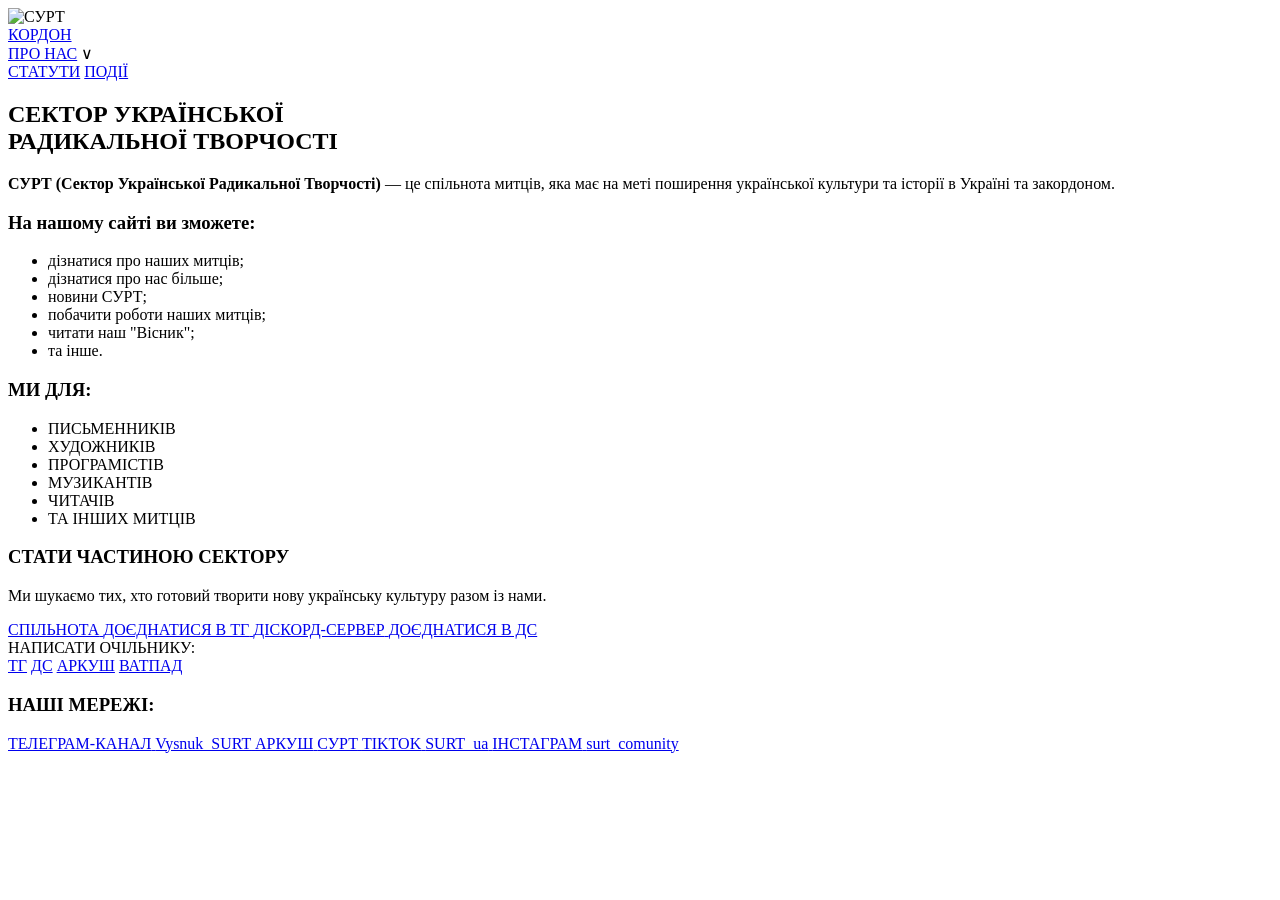
==== index.html @ 91644894 "Add files via upload" ====
<!DOCTYPE html>
<html lang="uk">
<head>
    <meta charset="UTF-8">
    <meta name="viewport" content="width=device-width, initial-scale=1.0">
    <title>СУРТ — Сектор Української Радикальної Творчості</title>
    <link rel="stylesheet" href="../css/style.css">
<link rel="stylesheet" href="../css/home.css">
</head>
<body>

<div class="app-container">
    <aside class="sidebar">
        <div class="sidebar-logo-container"> 
            <img src="../img/logo.jpg" alt="СУРТ" class="sidebar-logo">
        </div>
        <nav>
    <a href="index.html" class="nav-item active">КОРДОН</a> 

    <div class="dropdown" id="about-dropdown">
    <div class="nav-item-wrapper">
        <a href="about.html" class="nav-item">ПРО НАС</a>
        <span class="dropdown-toggle-arrow">∨</span>
    </div>
    
    <div class="dropdown-content">
        <a href="statut.html" class="sub-item">СТАТУТИ</a>
        <a href="activity.html" class="sub-item">ПОДІЇ</a>
    </div>
</div>
    
</nav>
    </aside>

    <main class="main-content">
        <section class="banner">
            <h1 class="handwritten">
                СЕКТОР УКРАЇНСЬКОЇ<br>
                <span class="red">РАДИКАЛЬНОЇ</span> ТВОРЧОСТІ
            </h1>
        </section>

        <section class="description">
            <p><strong>СУРТ (Сектор Української Радикальної Творчості)</strong> — це спільнота митців, яка має на меті поширення української культури та історії в Україні та закордоном.</p>
            
            <h3>На нашому сайті ви зможете:</h3>
            <ul class="features-list">
                <li>дізнатися про наших митців;</li>
                <li>дізнатися про нас більше;</li>
                <li>новини СУРТ;</li>
                <li>побачити роботи наших митців;</li>
                <li>читати наш "Вісник";</li>
                <li>та інше.</li>
            </ul>
        </section>

        <section class="we-are-for">
            <h3>МИ ДЛЯ:</h3>
            <ul class="we-for-list">
                <li>ПИСЬМЕННИКІВ</li>
                <li>ХУДОЖНИКІВ</li>
                <li>ПРОГРАМІСТІВ</li>
                <li>МУЗИКАНТІВ</li>
                <li>ЧИТАЧІВ</li>
                <li>ТА ІНШИХ МИТЦІВ</li>
            </ul>
        </section>

<section class="join-section">
    <h3 class="join-title">СТАТИ ЧАСТИНОЮ СЕКТОРУ</h3>
    <p class="join-text">Ми шукаємо тих, хто готовий творити нову українську культуру разом із нами.</p>
    
    <div class="join-options-container">
        <a href="https://t.me/SURTua" class="flag-btn tg-side" target="_blank">
            <span class="btn-info">СПІЛЬНОТА</span>
            <span class="btn-main">ДОЄДНАТИСЯ В ТГ</span>
        </a>

        <a href="https://discord.gg/DEYCphnSz" class="flag-btn ds-side" target="_blank">
            <span class="btn-info">ДІСКОРД-СЕРВЕР</span>
            <span class="btn-main">ДОЄДНАТИСЯ В ДС</span>
        </a>
    </div>

        <div class="contact-leader">
            <span class="contact-label">НАПИСАТИ ОЧІЛЬНИКУ:</span>
            <div class="contact-links">
                <a href="https://t.me/ShadowClan_LRW" target="_blank" title="ПОСИЛАННЯ НА ТЕЛЕГРАМ">TГ</a>
                <a href="https://discordapp.com/users/1506724782027313235" target="_blank" title="ПОСИЛАННЯ НА ДІСКОРД">ДС</a>
                <a href="https://arkush.net/user/14381" target="_blank" title="ПОСИЛАННЯ НА АРКУШ">AРКУШ</a>
                <a href="https://www.wattpad.com/user/ShadowClan_LRW" target="_blank" title="ПОСИЛАННЯ НА ВАТПАД">ВАТПАД</a>
            </div>
        </div>
    </div>
</section>

        <footer class="social-links">
            <h3>НАШІ МЕРЕЖІ:</h3>
            <div class="links-grid">
                <a href="https://t.me/Visnuk_SURT" target="_blank" class="cyber-button">
                    <span class="btn-label">ТЕЛЕГРАМ-КАНАЛ</span>
                    <span class="btn-title">Vysnuk_SURT</span>
                </a>
                <a href="https://arkush.net/user/19163" target="_blank" class="cyber-button">
                    <span class="btn-label">АРКУШ</span>
                    <span class="btn-title">СУРТ</span>
                </a>
                <a href="https://www.tiktok.com/@surt_ua" target="_blank" class="cyber-button">
                    <span class="btn-label">TIKTOK</span>
                    <span class="btn-title">SURT_ua</span>
                </a>
                <a href="https://www.instagram.com/surt_comunity" target="_blank" class="cyber-button">
                    <span class="btn-label">ІНСТАГРАМ</span>
                    <span class="btn-title">surt_comunity</span>
                </a>
            </div>
        </footer>
    </main>
</div>

<script>
    document.addEventListener('DOMContentLoaded', function() {
        const dropdown = document.getElementById('surt-dropdown');
        const toggle = dropdown.querySelector('.dropdown-toggle');

        if (toggle) {
            toggle.addEventListener('click', function(e) {
                e.preventDefault();
                dropdown.classList.toggle('open');
            });
        }
    });
</script>

<script>

document.addEventListener('DOMContentLoaded', function() {
    // Шукаємо всі стрілочки для розкриття
    const arrows = document.querySelectorAll('.dropdown-toggle-arrow');

    arrows.forEach(arrow => {
        arrow.addEventListener('click', function(e) {
            // Знаходимо батьківський блок dropdown і перемикаємо клас open
            const dropdown = this.closest('.dropdown');
            dropdown.classList.toggle('open');
        });
    });
});

</script>

</body>
</html>
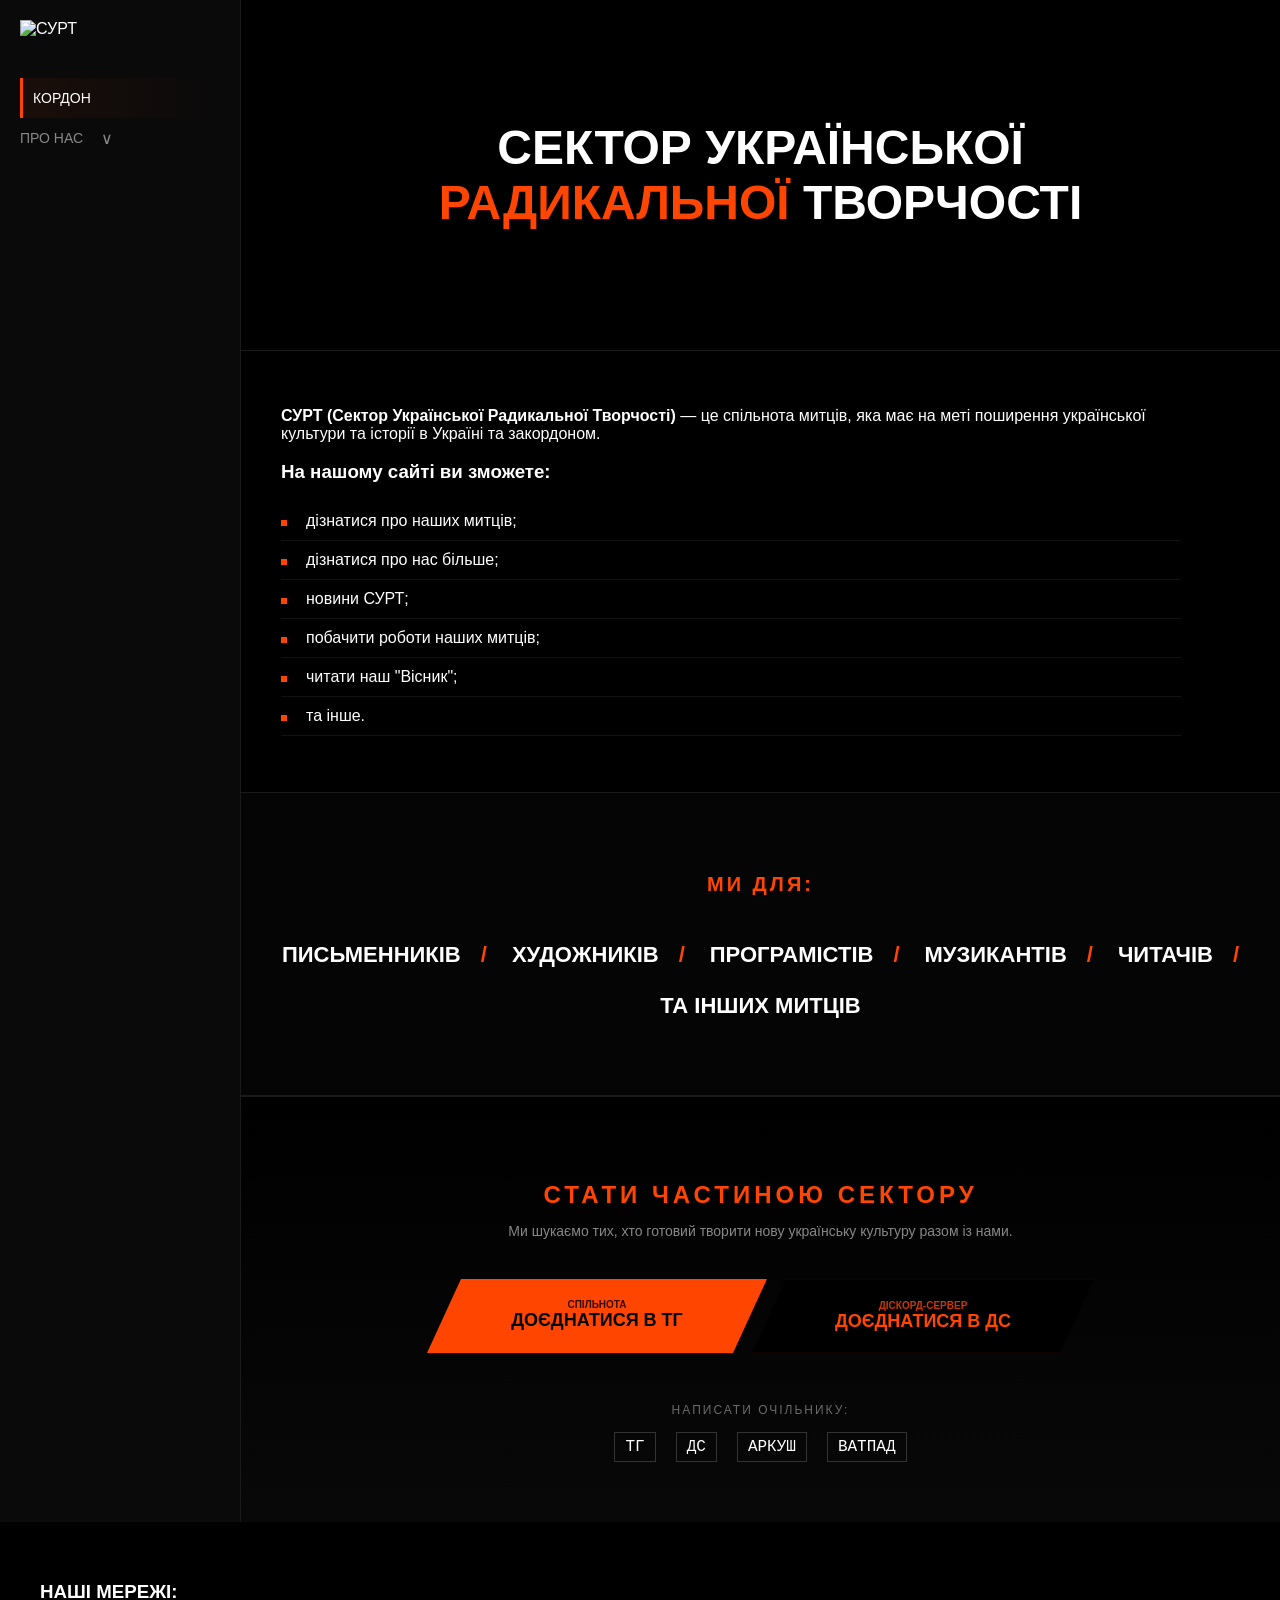
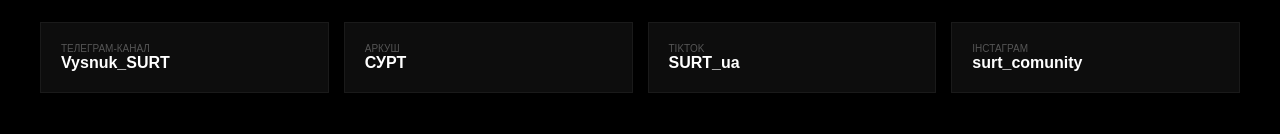
==== commit db3de4a5: "Update index.html" ====
--- a/index.html
+++ b/index.html
@@ -4,8 +4,8 @@
     <meta charset="UTF-8">
     <meta name="viewport" content="width=device-width, initial-scale=1.0">
     <title>СУРТ — Сектор Української Радикальної Творчості</title>
-    <link rel="stylesheet" href="../css/style.css">
-<link rel="stylesheet" href="../css/home.css">
+    <link rel="stylesheet" href="style.css">
+<link rel="stylesheet" href="home.css">
 </head>
 <body>
 
@@ -150,4 +150,4 @@
 </script>
 
 </body>
-</html>+</html>
--- a/style.css
+++ b/style.css
@@ -0,0 +1,116 @@
+/* ГЛОБАЛЬНА БАЗА */
+body { 
+    background-color: #000; 
+    color: #fff; 
+    font-family: 'Segoe UI', Tahoma, Geneva, Verdana, sans-serif; 
+    margin: 0; 
+}
+
+.app-container { 
+    display: flex; 
+    min-height: 100vh; 
+}
+
+.main-content { 
+    flex: 1; 
+}
+
+.red { 
+    color: #ff4500; 
+}
+
+/* SIDEBAR & NAV */
+.sidebar { 
+    width: 200px; 
+    background: #0a0a0a; 
+    border-right: 1px solid #1a1a1a; 
+    padding: 20px; 
+    flex-shrink: 0; 
+}
+
+.sidebar-logo { 
+    max-width: 80px; 
+    margin-bottom: 40px; 
+}
+
+.sidebar nav a { 
+    display: block; 
+    color: #888; 
+    text-decoration: none; 
+    padding: 12px 0; 
+    font-size: 14px; 
+    transition: 0.3s; 
+}
+
+.sidebar nav a.active,
+.sidebar nav a:hover, 
+.dropdown-toggle:hover {
+    color: #fff !important;
+    border-left: 3px solid #ff4500;
+    padding-left: 10px;
+    background: linear-gradient(to right, #ff450011, transparent);
+}
+
+.dropdown-toggle:hover .arrow {
+    color: #ff4500;
+}
+
+/* DROPDOWN (ВИПАДАЮЧЕ МЕНЮ) */
+.dropdown-content { 
+    max-height: 0; 
+    overflow: hidden; 
+    transition: 0.3s; 
+    display: flex; 
+    flex-direction: column; 
+    padding-left: 15px; 
+}
+
+.dropdown.open .dropdown-content { 
+    max-height: 200px; 
+    margin-top: 10px; 
+}
+
+.dropdown.open .arrow { 
+    transform: rotate(180deg); 
+    display: inline-block; 
+}
+
+.sub-item { 
+    color: #666; 
+    text-decoration: none; 
+    font-size: 13px; 
+    padding: 5px 0; 
+}
+
+.sub-item:hover { 
+    color: #ff4500; 
+}
+
+.arrow {
+    display: inline-block;
+    transition: transform 0.3s;
+}
+
+.nav-item-wrapper {
+    display: flex;
+    align-items: center;
+    justify-content: flex-start; /* Змінюємо тут: тепер вони стоять поруч */
+    gap: 8px; /* Саме цей параметр регулює точну відстань у пікселях */
+    cursor: pointer;
+}
+
+.dropdown-toggle-arrow {
+    color: #888;
+    padding: 10px;
+    transition: 0.3s;
+}
+
+.dropdown-toggle-arrow:hover {
+    color: #ff4500;
+}
+
+/* Коли список відкритий, повертаємо стрілочку */
+.dropdown.open .dropdown-toggle-arrow {
+    transform: rotate(180deg);
+}
+
--- a/home.css
+++ b/home.css
@@ -0,0 +1,227 @@
+/* BANNER */
+.banner { 
+    padding: 80px 40px; 
+    text-align: center; 
+    border-bottom: 1px solid #1a1a1a; 
+}
+
+.handwritten { 
+    font-size: 48px; 
+    font-weight: 900; 
+    text-transform: uppercase;
+}
+
+/* DESCRIPTION & LISTS */
+.description { 
+    padding: 40px; 
+    max-width: 900px; 
+}
+
+.features-list { 
+    list-style: none; 
+    padding: 0; 
+}
+
+.features-list li { 
+    position: relative; 
+    padding: 10px 25px; 
+    border-bottom: 1px solid #111; 
+}
+
+.features-list li::before { 
+    content: ""; 
+    position: absolute; 
+    left: 0; 
+    top: 18px; 
+    width: 6px; 
+    height: 6px; 
+    background: #ff4500; 
+}
+
+/* МИ ДЛЯ */
+.we-are-for {
+    padding: 60px 20px;
+    background: #050505;
+    border-top: 1px solid #1a1a1a;
+    border-bottom: 1px solid #1a1a1a;
+    display: flex;
+    flex-direction: column;
+    align-items: center;
+    text-align: center;
+}
+
+.we-are-for h3 { 
+    color: #ff4500; 
+    font-size: 20px; 
+    letter-spacing: 3px; 
+    margin-bottom: 30px; 
+    text-transform: uppercase;
+}
+
+.we-for-list {
+    list-style: none;
+    padding: 0;
+    display: flex;
+    flex-wrap: wrap;
+    justify-content: center;
+    gap: 25px;
+    max-width: 1000px;
+}
+
+.we-for-list li {
+    font-weight: bold;
+    font-size: 22px;
+    text-transform: uppercase;
+    color: #fff;
+}
+
+.we-for-list li:not(:last-child)::after {
+    content: "/";
+    margin-left: 20px;
+    color: #ff4500;
+    font-weight: 900;
+}
+
+.join-section {
+    padding: 60px 40px;
+    background: linear-gradient(to bottom, #000, #080808);
+    text-align: center;
+    border-top: 1px solid #1a1a1a;
+}
+
+.join-title {
+    color: #ff4500;
+    font-size: 24px;
+    letter-spacing: 4px;
+    margin-bottom: 10px;
+}
+
+.join-text {
+    color: #888;
+    margin-bottom: 40px;
+    font-size: 14px;
+}
+
+.join-options {
+    display: flex;
+    flex-direction: column;
+    align-items: center;
+    gap: 30px;
+}
+
+/* Контейнер для кнопок-прапора */
+.join-options-container {
+    display: flex;
+    justify-content: center;
+    gap: 0; /* Кнопки можуть стояти впритул, як частини одного прапора */
+    margin-bottom: 50px;
+    flex-wrap: wrap;
+}
+
+/* Спільний стиль "половинок" */
+.flag-btn {
+    min-width: 260px;
+    padding: 20px 40px;
+    text-decoration: none;
+    font-weight: bold;
+    display: flex;
+    flex-direction: column;
+    align-items: center;
+    transition: 0.3s;
+    /* Похила форма, як і раніше */
+    clip-path: polygon(10% 0, 100% 0, 90% 100%, 0 100%);
+}
+
+/* Ліва (Червона/Помаранчева) сторона */
+.tg-side {
+    background: #ff4500;
+    color: #000;
+    margin-right: -15px; /* Невелике перекриття для цілісності */
+}
+
+/* Права (Чорна) сторона */
+.ds-side {
+    background: #000;
+    color: #ff4500;
+    border: 1px solid #ff450011; /* Ледь помітна межа, щоб не зливалося зовсім */
+}
+
+.flag-btn .btn-info { font-size: 10px; opacity: 0.8; }
+.flag-btn .btn-main { font-size: 18px; }
+
+/* Ефекти */
+.flag-btn:hover {
+    transform: translateY(-5px);
+    z-index: 10;
+}
+
+.tg-side:hover { box-shadow: -10px 0 20px rgba(255, 69, 0, 0.2); }
+.ds-side:hover { background: #0a0a0a; }
+
+/* Фікс блоку очільника, щоб він не наповзав на футер */
+.contact-leader {
+    margin-top: 20px;
+    display: flex;
+    flex-direction: column;
+    align-items: center;
+    gap: 15px;
+    clear: both;
+}
+
+.contact-links {
+    display: flex;
+    gap: 15px;
+    flex-wrap: wrap;
+    justify-content: center;
+}
+
+/* Ефекти при наведенні */
+.join-btn:hover {
+    transform: scale(1.05);
+}
+
+.join-btn.discord:hover .btn-content {
+    background: #0a0a0a; /* Трішки світліше при наведенні */
+}
+
+/* Блок зв'язку з очільником */
+.contact-leader {
+    display: flex;
+    flex-direction: column;
+    gap: 15px;
+}
+
+.contact-label {
+    font-size: 12px;
+    color: #6b6a6a;
+    letter-spacing: 2px;
+}
+
+.contact-links {
+    display: flex;
+    gap: 20px;
+}
+
+.contact-links a {
+    color: #fff;
+    text-decoration: none;
+    font-family: monospace;
+    font-size: 16px;
+    padding: 5px 10px;
+    border: 1px solid #333;
+    transition: 0.3s;
+}
+
+.contact-links a:hover {
+    color: #ff4500;
+    border-color: #ff4500;
+}
+
+/* SOCIAL LINKS */
+.social-links { padding: 40px; }
+.links-grid { display: grid; grid-template-columns: repeat(auto-fit, minmax(200px, 1fr)); gap: 15px; }
+.cyber-button { background: #0d0d0d; border: 1px solid #1a1a1a; padding: 20px; text-decoration: none; transition: 0.3s; }
+.cyber-button:hover { border-color: #ff4500; }
+.btn-label { font-size: 10px; color: #555; display: block; }
+.btn-title { color: #fff; font-weight: bold; }
+
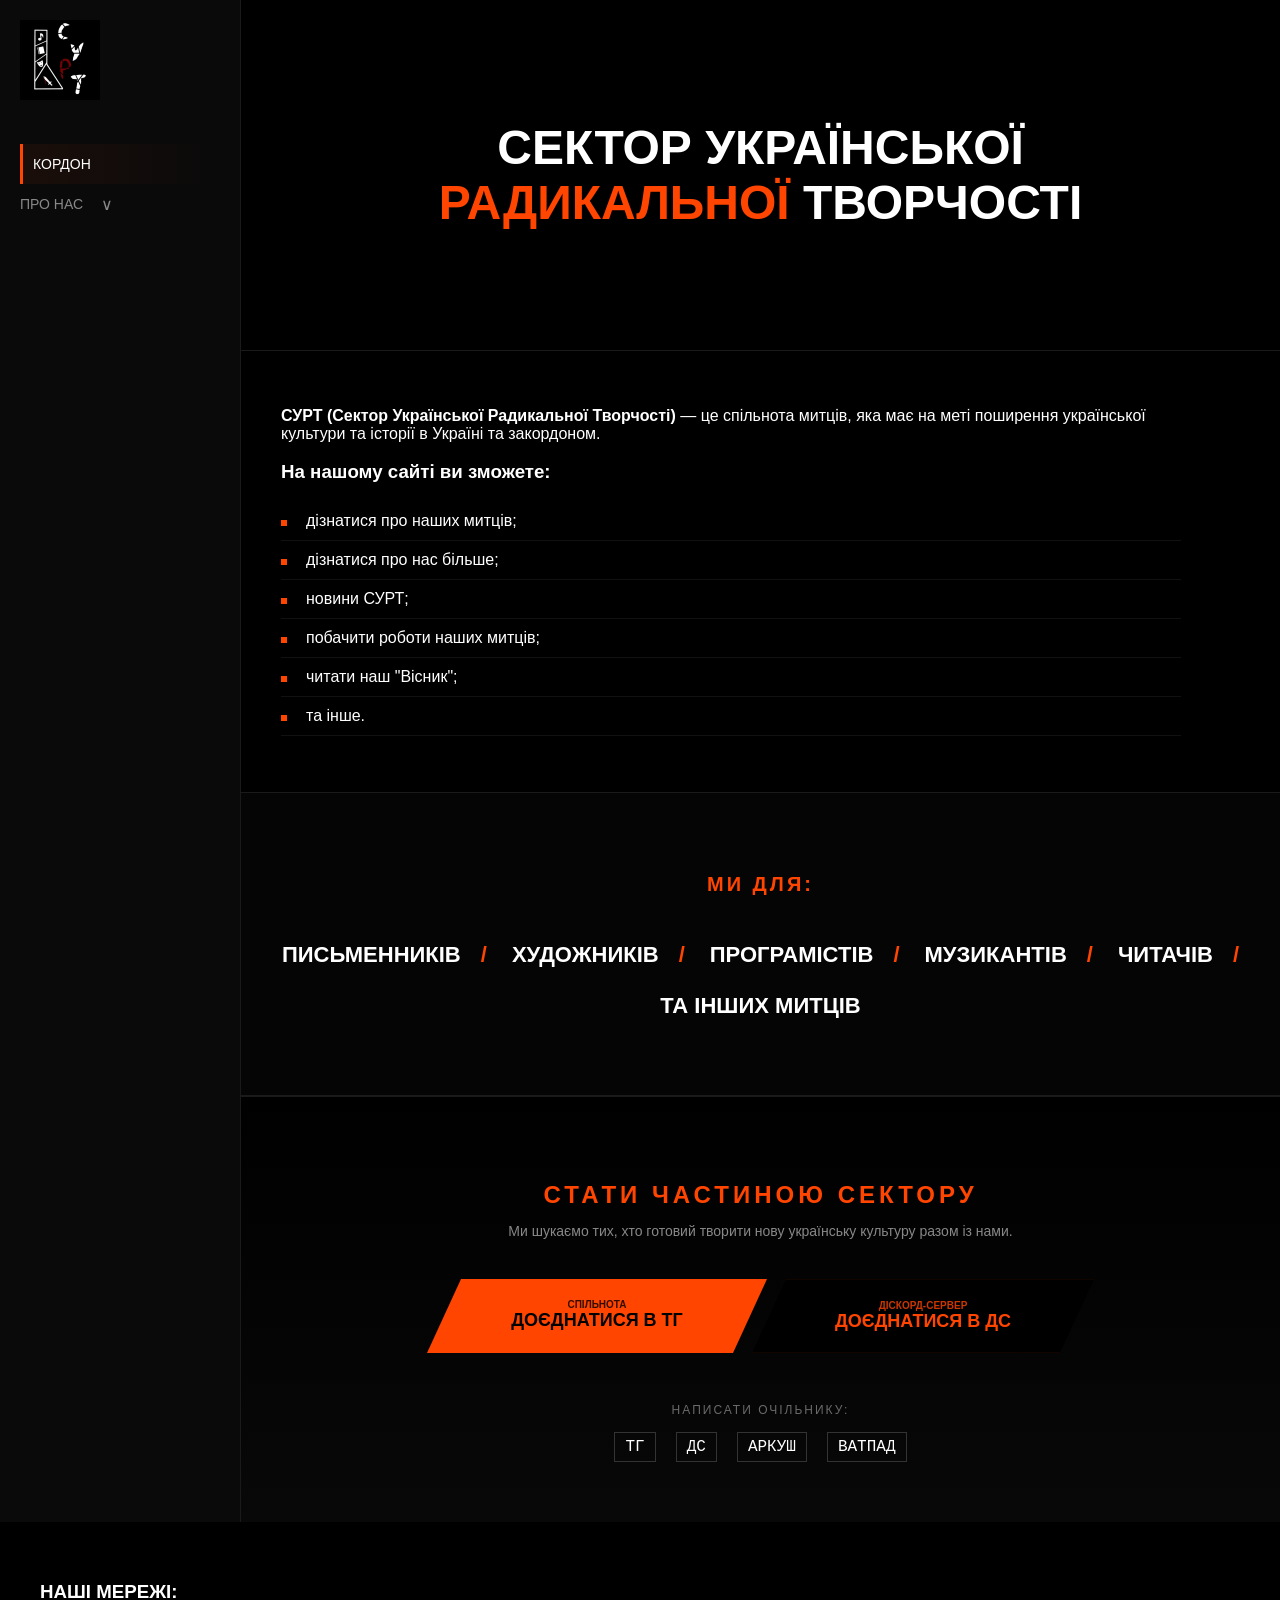
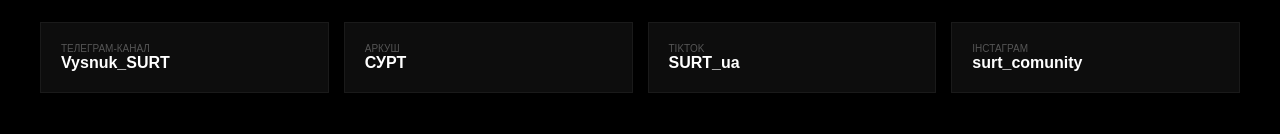
==== commit 308ce654: "Update index.html" ====
--- a/index.html
+++ b/index.html
@@ -12,7 +12,7 @@
 <div class="app-container">
     <aside class="sidebar">
         <div class="sidebar-logo-container"> 
-            <img src="../img/logo.jpg" alt="СУРТ" class="sidebar-logo">
+            <img src="logo.jpg" alt="СУРТ" class="sidebar-logo">
         </div>
         <nav>
     <a href="index.html" class="nav-item active">КОРДОН</a> 
